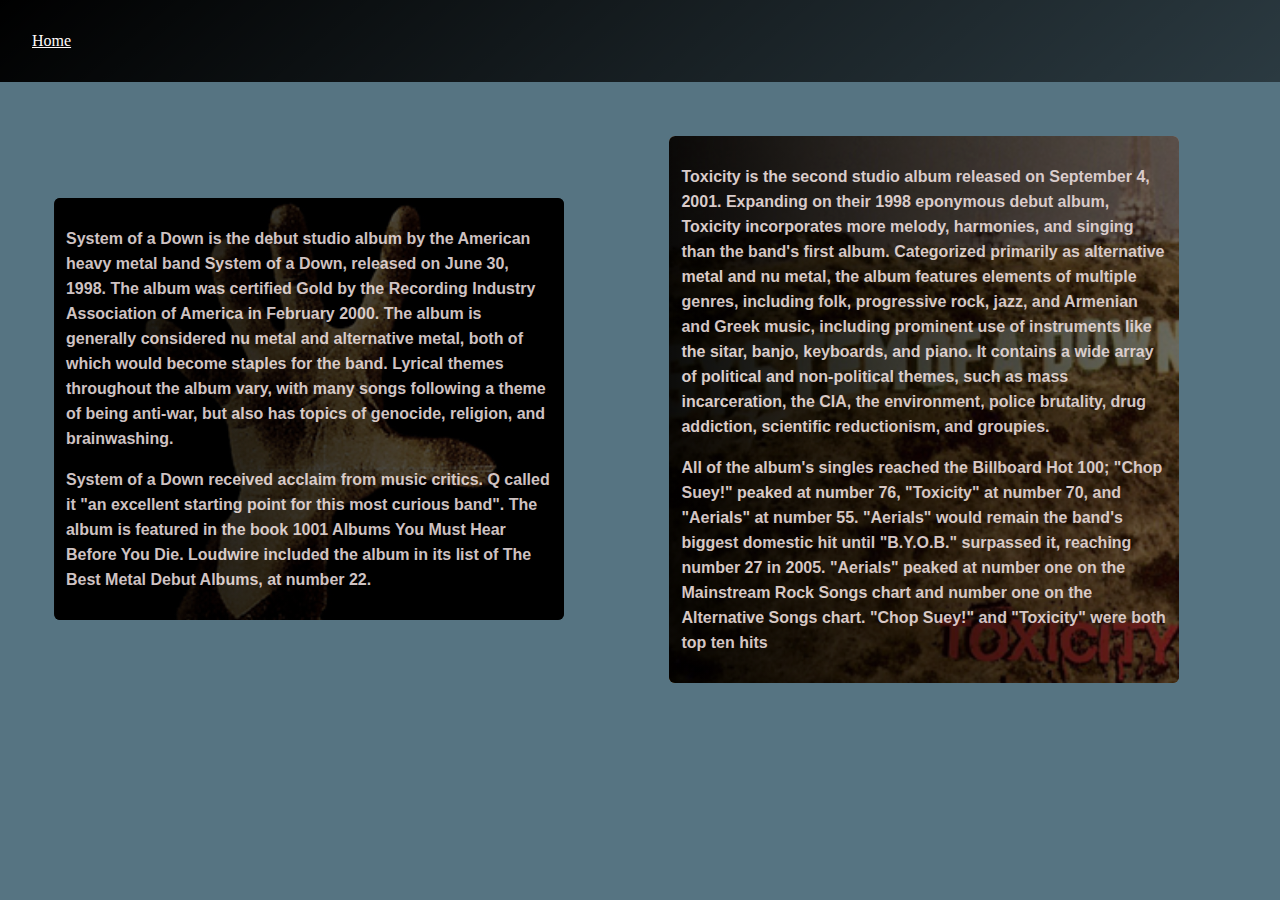
==== pages/page1.html @ 314b3ae1 "first commit" ====
<!DOCTYPE html>
<html lang="en">
<head>
    <meta charset="UTF-8">
    <meta name="viewport" content="width=device-width, initial-scale=1.0">
    <link rel ="stylesheet" href ="../css/styles.css">
    <title>SOaD discography</title>
</head>
<body>
    <header>
        <a class = "header-links" href = "../index.html">Home</a>
    </header>
    <main>
        <div class = "album-plate" id = "system-of-a-down">
            <div class = "text-plate">
                <p>
                    System of a Down is the debut studio album by the American heavy metal band System of a Down, released on June 30, 1998. 
                    The album was certified Gold by the Recording Industry Association of America in February 2000.
                    The album is generally considered nu metal and alternative metal, both of which would become staples for the band. Lyrical themes throughout the album vary, with many songs following a theme of being anti-war, but also has topics of genocide, religion, and brainwashing.
                </p>
                <p>
                    System of a Down received acclaim from music critics. Q called it "an excellent starting point for this most curious band".
                    The album is featured in the book 1001 Albums You Must Hear Before You Die. Loudwire included the album in its list of The Best Metal Debut Albums, at number 22.
                </p>
            </div>
        </div>
    <div class = "album-plate" id = "toxicity">
        <div class = "text-plate">
            <p>
            Toxicity is the second studio album released on September 4, 2001. 
            Expanding on their 1998 eponymous debut album, Toxicity incorporates more melody, harmonies, and singing than the band's first album. 
            Categorized primarily as alternative metal and nu metal, the album features elements of multiple genres, including folk, progressive rock, jazz, and Armenian and Greek music, including prominent use of instruments like the sitar, banjo, keyboards, and piano. 
            It contains a wide array of political and non-political themes, such as mass incarceration, the CIA, the environment, police brutality, drug addiction, scientific reductionism, and groupies.
            </p>
            <p>
            All of the album's singles reached the Billboard Hot 100; "Chop Suey!" peaked at number 76, "Toxicity" at number 70, and "Aerials" at number 55.
            "Aerials" would remain the band's biggest domestic hit until "B.Y.O.B." surpassed it, reaching number 27 in 2005.
            "Aerials" peaked at number one on the Mainstream Rock Songs chart and number one on the Alternative Songs chart. "Chop Suey!" and "Toxicity" were both top ten hits
            </p>
        </div>
    </div>
    </main>
</body>
</html>
---- css/styles.css ----
body
{
    /* background-image: url("/img/SOAD_Album_TOXICITY.jpg"); */
    background-color: rgb(86, 116, 130);
    margin: 0;
    padding: 0;
}

header
{
    background-image: linear-gradient(140deg, black 0%, transparent 200%);
    opacity: 100%;
    padding: 2em;
    margin-left: 0;
    margin-right: 0;
}

main
{
    padding-top: 2em;
    padding: 3px;
}

.album-plate
{
    text-align: justify;
    vertical-align: middle;
    position: relative;
    margin: 4%;
    width: 40%;
    height: 40%;
    display:inline-block;
    /* opacity: 70%; */
    border: 0px solid transparent;
    border-radius: 6px;
}

#toxicity
{
    background-image: url(../img/SOAD_Album_TOXICITY.jpg);
    background-size: cover;
    background-position: center;
}

#system-of-a-down
{
    background-image: url(../img/SOAD_Album_System_of_a_down.jpg);
    background-size: cover;
    background-position: center;
}

.text-plate
{
    line-height: 25px;
    text-align: left;
    font-weight: bold;
    font-family: Arial, Helvetica, sans-serif;
    background-size: 100% 100%;
    color: rgb(218, 205, 205);
    padding: 12px;
    opacity: 95%;
    background-image: linear-gradient(to right, black 0%, transparent 250%);
    border: 0px solid transparent;
    border-radius: 6px;
}

.header-links:link
{
    display: inline;
    color: snow;
}

.header-links:visited
{
    display: inline;
    color: snow;
}

.header-text
{
    display: inline;
    color: red;
}
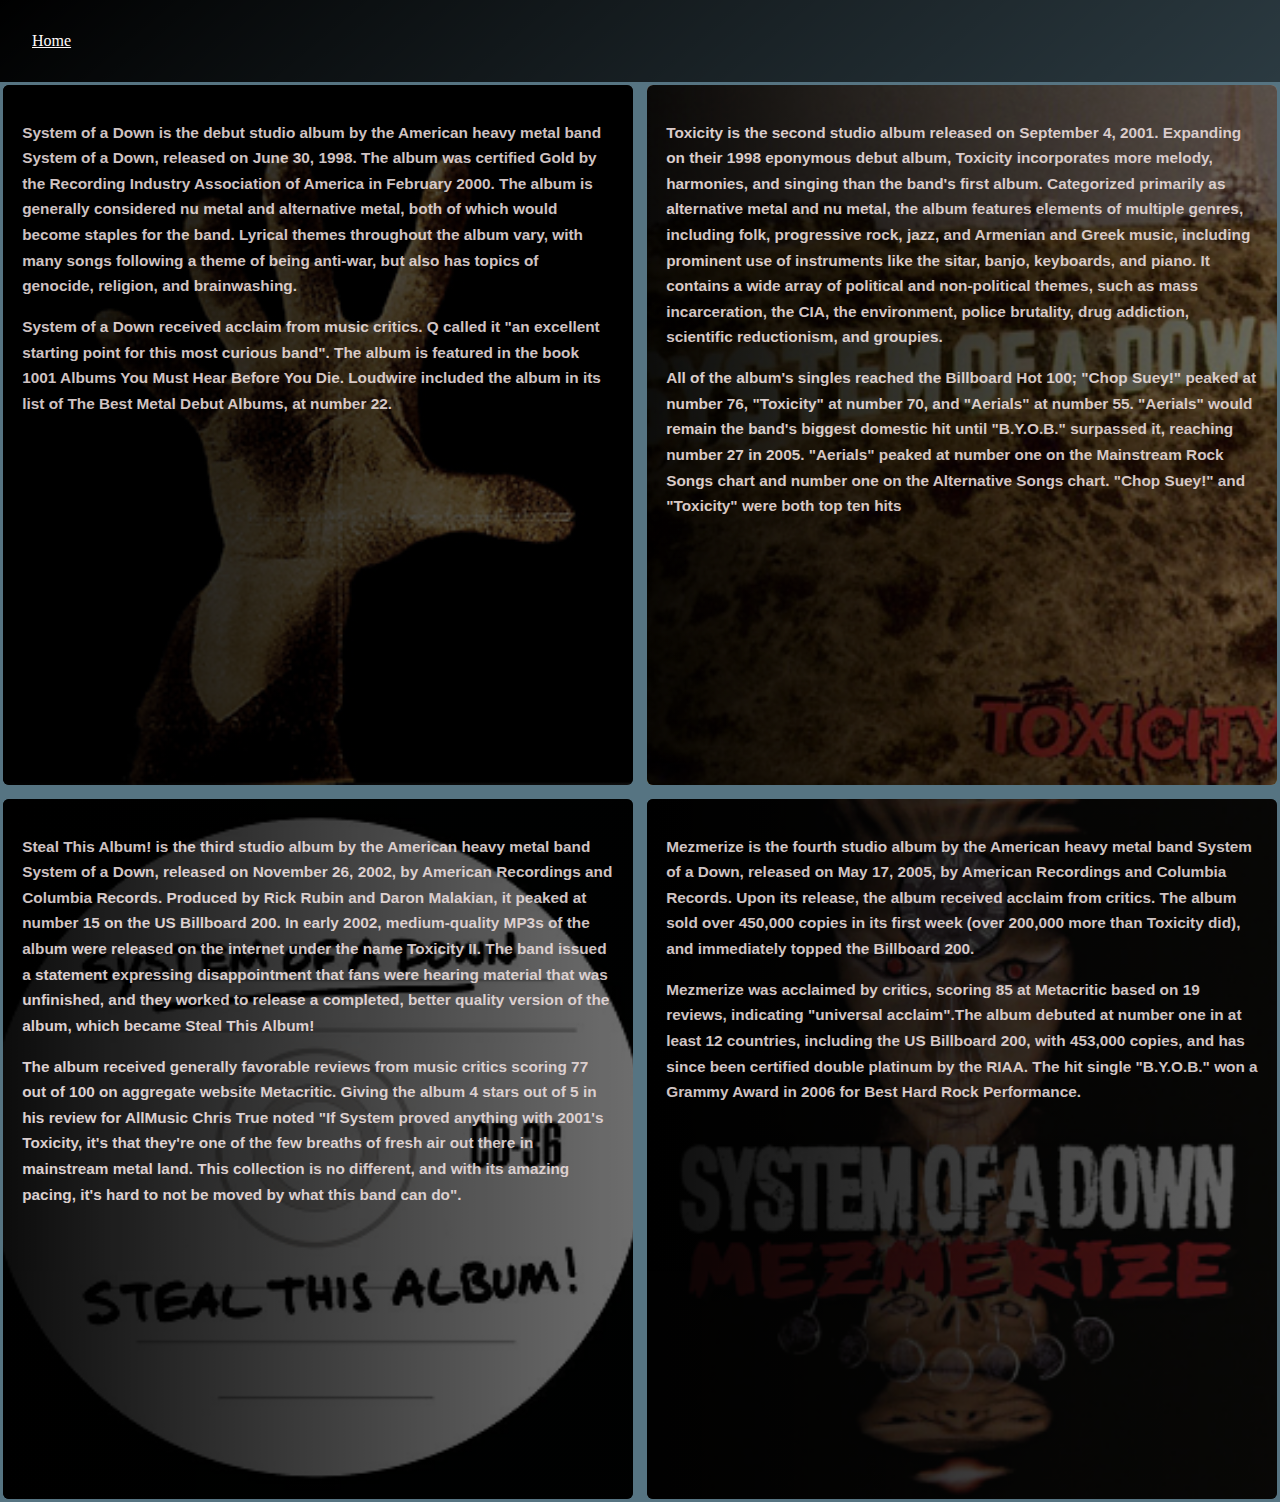
==== commit eb7c6f53: "page1 complete" ====
--- a/pages/page1.html
+++ b/pages/page1.html
@@ -11,34 +11,66 @@
         <a class = "header-links" href = "../index.html">Home</a>
     </header>
     <main>
-        <div class = "album-plate" id = "system-of-a-down">
-            <div class = "text-plate">
-                <p>
-                    System of a Down is the debut studio album by the American heavy metal band System of a Down, released on June 30, 1998. 
-                    The album was certified Gold by the Recording Industry Association of America in February 2000.
-                    The album is generally considered nu metal and alternative metal, both of which would become staples for the band. Lyrical themes throughout the album vary, with many songs following a theme of being anti-war, but also has topics of genocide, religion, and brainwashing.
-                </p>
-                <p>
-                    System of a Down received acclaim from music critics. Q called it "an excellent starting point for this most curious band".
-                    The album is featured in the book 1001 Albums You Must Hear Before You Die. Loudwire included the album in its list of The Best Metal Debut Albums, at number 22.
-                </p>
+        <div class = "albums-layout">
+            <div class = "album-plate" id = "system-of-a-down">
+                <div class = "gradient-plate">
+                    <div class = "text-plate">
+                        <p>
+                          System of a Down is the debut studio album by the American heavy metal band System of a Down, released on June 30, 1998. 
+                          The album was certified Gold by the Recording Industry Association of America in February 2000.
+                          The album is generally considered nu metal and alternative metal, both of which would become staples for the band. Lyrical themes throughout the album vary, with many songs following a theme of being anti-war, but also has topics of genocide, religion, and brainwashing.
+                        </p>
+                        <p>
+                         System of a Down received acclaim from music critics. Q called it "an excellent starting point for this most curious band".
+                         The album is featured in the book 1001 Albums You Must Hear Before You Die. Loudwire included the album in its list of The Best Metal Debut Albums, at number 22.
+                        </p>
+                    </div>  
+                </div>
             </div>
+            <div class = "album-plate" id = "toxicity">
+                <div class = "gradient-plate">
+                    <div class = "text-plate">
+                        <p>
+                        Toxicity is the second studio album released on September 4, 2001. 
+                        Expanding on their 1998 eponymous debut album, Toxicity incorporates more melody, harmonies, and singing than the band's first album. 
+                        Categorized primarily as alternative metal and nu metal, the album features elements of multiple genres, including folk, progressive rock, jazz, and Armenian and Greek music, including prominent use of instruments like the sitar, banjo, keyboards, and piano. 
+                        It contains a wide array of political and non-political themes, such as mass incarceration, the CIA, the environment, police brutality, drug addiction, scientific reductionism, and groupies.
+                        </p>
+                        <p>
+                         All of the album's singles reached the Billboard Hot 100; "Chop Suey!" peaked at number 76, "Toxicity" at number 70, and "Aerials" at number 55.
+                        "Aerials" would remain the band's biggest domestic hit until "B.Y.O.B." surpassed it, reaching number 27 in 2005.
+                        "Aerials" peaked at number one on the Mainstream Rock Songs chart and number one on the Alternative Songs chart. "Chop Suey!" and "Toxicity" were both top ten hits
+                        </p>
+                    </div>
+                </div>
+            </div>
+            <div class = "album-plate" id = "steal-this-album">
+                <div class = "gradient-plate">
+                    <div class = "text-plate">
+                        <p>
+                            Steal This Album! is the third studio album by the American heavy metal band System of a Down, released on November 26, 2002, by American Recordings and Columbia Records. Produced by Rick Rubin and Daron Malakian, it peaked at number 15 on the US Billboard 200.
+                            In early 2002, medium-quality MP3s of the album were released on the internet under the name Toxicity II. The band issued a statement expressing disappointment that fans were hearing material that was unfinished, and they worked to release a completed, better quality version of the album, which became Steal This Album!
+                        </p>
+                        <p>
+                            The album received generally favorable reviews from music critics scoring 77 out of 100 on aggregate website Metacritic. Giving the album 4 stars out of 5 in his review for AllMusic Chris True noted "If System proved anything with 2001's Toxicity, it's that they're one of the few breaths of fresh air out there in mainstream metal land. This collection is no different, and with its amazing pacing, it's hard to not be moved by what this band can do".
+                        </p>
+                    </div>  
+                </div>
+            </div>
+            <div class = "album-plate" id = "mezmerize">
+                <div class = "gradient-plate">
+                    <div class = "text-plate">
+                        <p>
+                            Mezmerize is the fourth studio album by the American heavy metal band System of a Down, released on May 17, 2005, by American Recordings and Columbia Records. Upon its release, the album received acclaim from critics. The album sold over 450,000 copies in its first week (over 200,000 more than Toxicity did), and immediately topped the Billboard 200.
+                        </p>
+                        <p>
+                            Mezmerize was acclaimed by critics, scoring 85 at Metacritic based on 19 reviews, indicating "universal acclaim".The album debuted at number one in at least 12 countries, including the US Billboard 200, with 453,000 copies, and has since been certified double platinum by the RIAA. The hit single "B.Y.O.B." won a Grammy Award in 2006 for Best Hard Rock Performance.
+                        </p>
+                    </div>  
+                </div>
+            </div>
+            
         </div>
-    <div class = "album-plate" id = "toxicity">
-        <div class = "text-plate">
-            <p>
-            Toxicity is the second studio album released on September 4, 2001. 
-            Expanding on their 1998 eponymous debut album, Toxicity incorporates more melody, harmonies, and singing than the band's first album. 
-            Categorized primarily as alternative metal and nu metal, the album features elements of multiple genres, including folk, progressive rock, jazz, and Armenian and Greek music, including prominent use of instruments like the sitar, banjo, keyboards, and piano. 
-            It contains a wide array of political and non-political themes, such as mass incarceration, the CIA, the environment, police brutality, drug addiction, scientific reductionism, and groupies.
-            </p>
-            <p>
-            All of the album's singles reached the Billboard Hot 100; "Chop Suey!" peaked at number 76, "Toxicity" at number 70, and "Aerials" at number 55.
-            "Aerials" would remain the band's biggest domestic hit until "B.Y.O.B." surpassed it, reaching number 27 in 2005.
-            "Aerials" peaked at number one on the Mainstream Rock Songs chart and number one on the Alternative Songs chart. "Chop Suey!" and "Toxicity" were both top ten hits
-            </p>
-        </div>
-    </div>
     </main>
 </body>
 </html>--- a/css/styles.css
+++ b/css/styles.css
@@ -21,16 +21,28 @@
     padding: 3px;
 }
 
+.albums-layout
+{
+    display: grid;
+    grid-template-columns: 1fr 1fr;
+    grid-template-rows: 2fr, 1fr;
+    grid-gap: 14px;
+}
+
 .album-plate
 {
-    text-align: justify;
-    vertical-align: middle;
-    position: relative;
-    margin: 4%;
-    width: 40%;
-    height: 40%;
-    display:inline-block;
-    /* opacity: 70%; */
+    height:45vw;
+    min-height: 700px;
+    border: 0px solid transparent;
+    border-radius: 6px;
+}
+
+.gradient-plate
+{
+    width: 100%;
+    height: 100%;
+    opacity: 95%;
+    background-image: linear-gradient(to right, black 0%, transparent 250%);
     border: 0px solid transparent;
     border-radius: 6px;
 }
@@ -49,19 +61,29 @@
     background-position: center;
 }
 
+#mezmerize
+{
+    background-image: url(../img/SOAD_Album_Mezmerize.jpg);
+    background-size: cover;
+    background-position: center;
+}
+
+#steal-this-album
+{
+    background-image: url(../img/SOAD_Album_StealThisAlbum.png);
+    background-size: cover;
+    background-position: center;
+}
+
 .text-plate
 {
-    line-height: 25px;
+    padding: 1.5vw;
+    font-size: 1.2vw;
+    line-height: 2vw;
     text-align: left;
     font-weight: bold;
     font-family: Arial, Helvetica, sans-serif;
-    background-size: 100% 100%;
     color: rgb(218, 205, 205);
-    padding: 12px;
-    opacity: 95%;
-    background-image: linear-gradient(to right, black 0%, transparent 250%);
-    border: 0px solid transparent;
-    border-radius: 6px;
 }
 
 .header-links:link
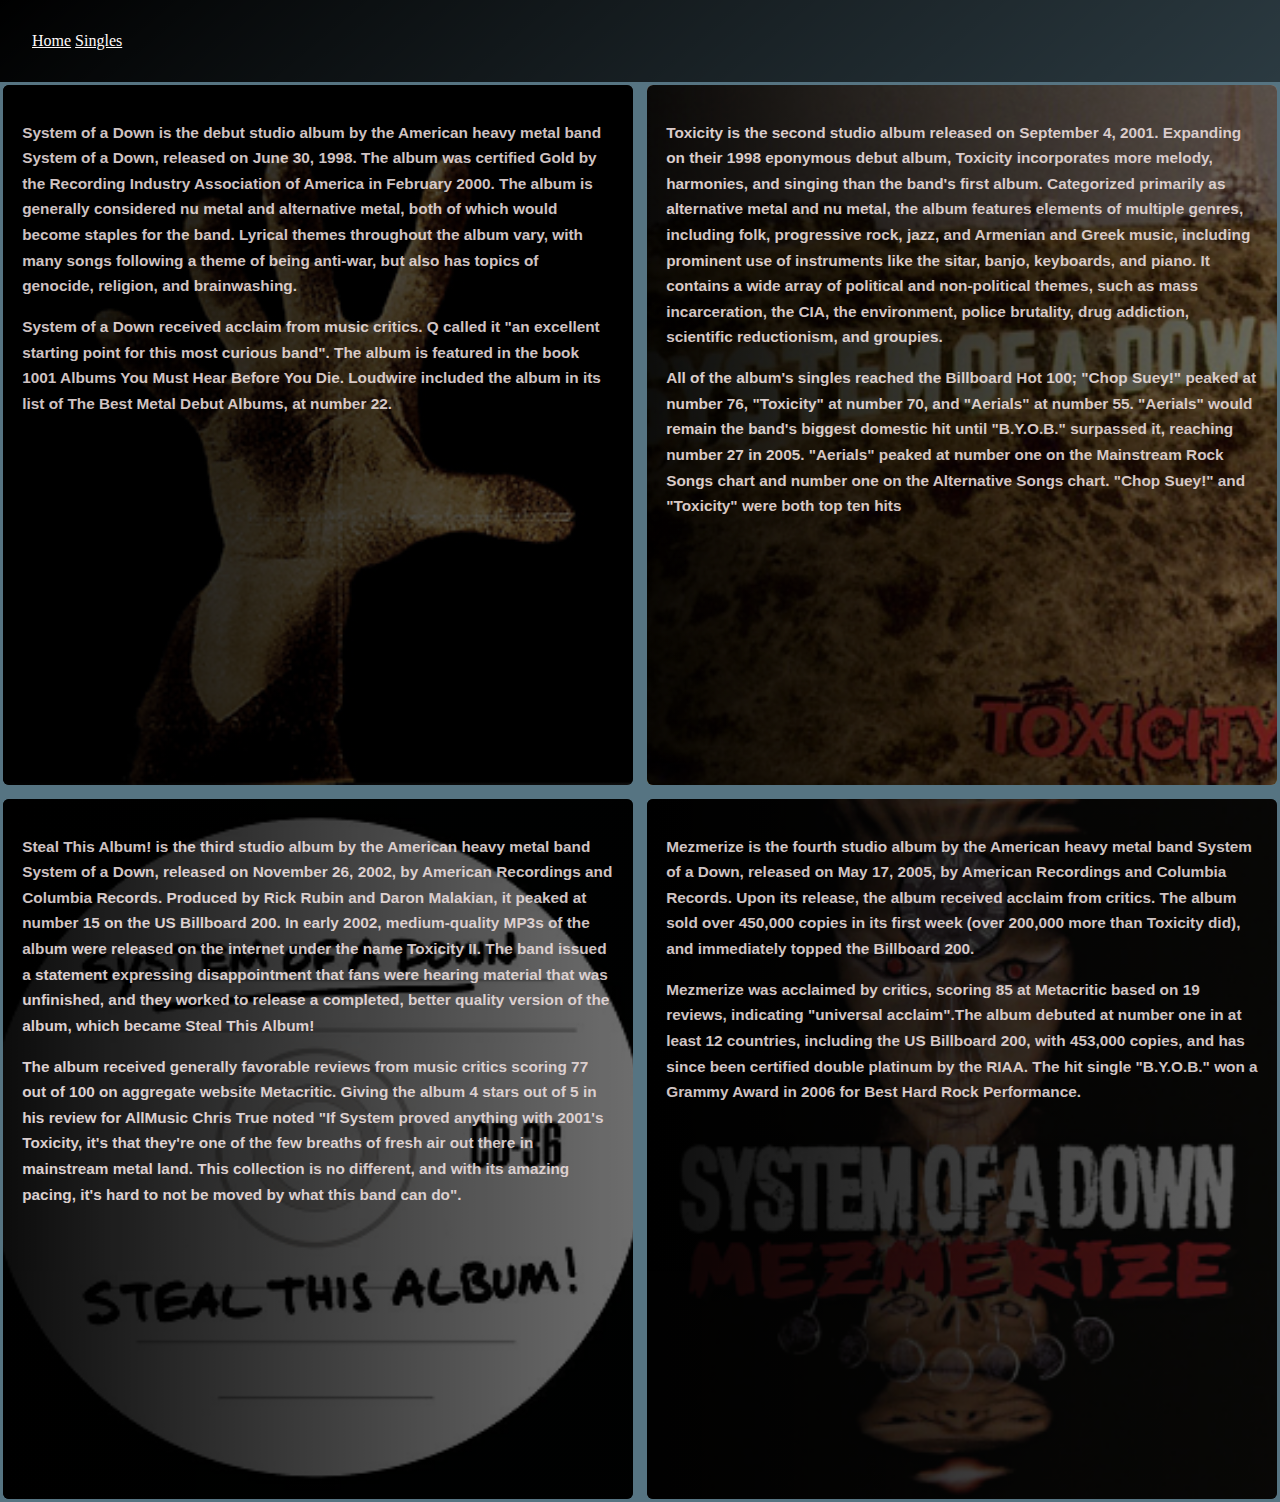
==== commit d61f3849: "final version" ====
--- a/pages/page1.html
+++ b/pages/page1.html
@@ -9,6 +9,7 @@
 <body>
     <header>
         <a class = "header-links" href = "../index.html">Home</a>
+        <a class = "header-links" href = "page2.html">Singles</a>
     </header>
     <main>
         <div class = "albums-layout">
--- a/css/styles.css
+++ b/css/styles.css
@@ -1,6 +1,5 @@
 body
 {
-    /* background-image: url("/img/SOAD_Album_TOXICITY.jpg"); */
     background-color: rgb(86, 116, 130);
     margin: 0;
     padding: 0;
@@ -17,8 +16,34 @@
 
 main
 {
-    padding-top: 2em;
+    padding-top: 3px;
     padding: 3px;
+}
+
+.singles-layout
+{
+    display: grid;
+    grid-row-gap: 3px;
+    grid-template-columns: auto auto auto;
+}
+
+.song
+{
+    background-color: rgb(52, 52, 52);
+    text-align: center;
+    grid-column: span 2;
+}
+
+.home-layout
+{
+    padding: 5px;
+    display: grid;
+    grid-template-columns: 1fr 1fr;
+}
+
+.home-text
+{
+    background-color: rgb(52, 52, 52);
 }
 
 .albums-layout
